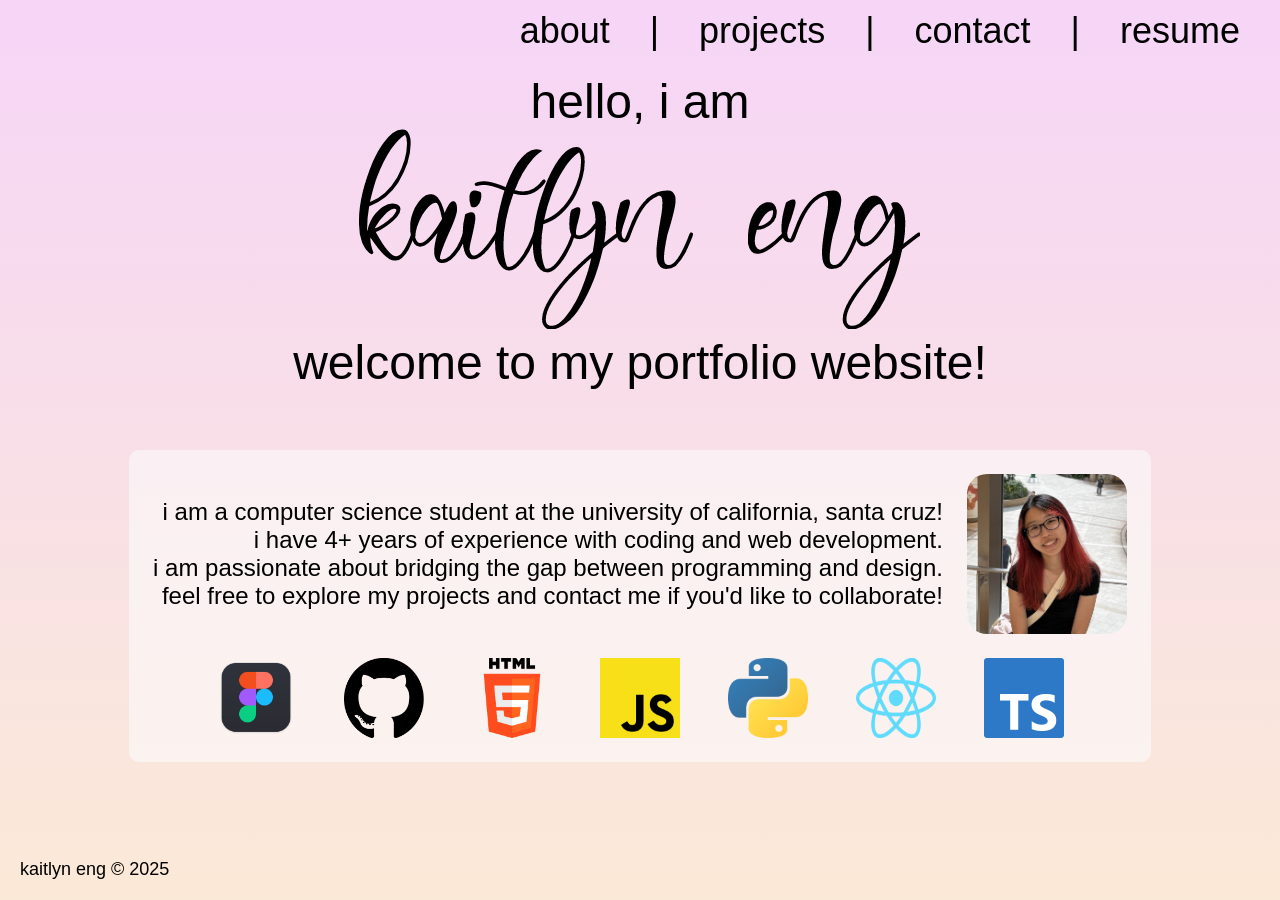
==== index.html @ c43dd1cc "added README.md, changed home to index, routed the navigation bars" ====
<!DOCTYPE html>
<html lang="en">
    <head>
        <meta charset="UTF-8">
        <meta name="viewport" content="width=device-width, initial-scale=1.0">
        <title> kaitlyn eng portfolio </title>
        <link rel="icon" href="assets/images/heart.png" type="image/png">
        <link rel="stylesheet" href="src/styles/styles.css">
        <link rel="stylesheet" href="src/styles/index.css">
        <link rel="stylesheet" href="src/styles/navbar.css">
    </head>
    <body>
        <div id= "navigation">
            <a href="src/about.html"> about </a> |
            <a href="src/projects.html"> projects </a> |
            <a href="src/contact.html"> contact </a> |
            <a href="src/resume.html"> resume </a>
        </div>
        <div id="content">
            <div id = "header-container">
                <div class = "header-text">
                    hello, i am
                </div>
                    <img id="name" src="assets/images/name.png" alt="kaitlyn eng">
                <div class = "header-text">
                    welcome to my portfolio website!
                </div>
            </div>
            <div id = "info-container">
                <div id = "about-container">
                    <div class = "about-text">
                        i am a computer science student at the university of california, santa cruz! <br />
                        i have 4+ years of experience with coding and web development. <br />
                        i am passionate about bridging the gap between programming and design. <br />
                        feel free to explore my projects and contact me if you'd like to collaborate!
                    </div>
                    <img id="profilepic" src="assets/images/kaitlyn-image.jpg" alt="kaitlyn eng profile picture">
                </div>
                <div id = "technologies-container">
                    <img class = "technologies-logo" src="assets/images/figma.png" alt="figma logo">
                    <img class = "technologies-logo" src="assets/images/github.png" alt="github logo">
                    <img class = "technologies-logo" src="assets/images/html.png" alt="html logo">
                    <img class = "technologies-logo" src="assets/images/javascript.png" alt="javascript logo">
                    <img class = "technologies-logo" src="assets/images/python.png" alt="python logo">
                    <img class = "technologies-logo" src="assets/images/react.png" alt="react logo">
                    <img class = "technologies-logo" src="assets/images/typescript.png" alt="typescript logo">
                </div>
            </div>
        </div>

        <div id = "footer">
            <div>
                kaitlyn eng &copy; 2025 
            </div>
        </div>

    </body>
    </html>
</html>
---- src/styles/styles.css ----
body{
    background-image: linear-gradient(to bottom, #f6d5f7, #fbe9d7);
    background-size: cover;
    background-position: center;
    background-repeat: no-repeat;
    background-attachment: fixed;
    margin: 0;
    padding: 0;    
    font-family: Tahoma, Verdana, sans-serif;
    display: block;
    width: 100%;
    height: 100%;
}
#footer{
    position: fixed;
    bottom: 0;
    width: 100%;
    padding: 20px;
    font-size: 18px;
}
---- src/styles/index.css ----
#content{
    display: flex;
    flex-direction: column;
    justify-content: center;
    align-items: center;
}

#header-container{
    font-size: 24px;
    text-align: center;
    margin: 12px;
}

.header-text{
    font-size: 48px;
}

#info-container{
    background-color: rgba(252, 252, 252, 0.6);
    display: flex;
    flex-direction: column;
    justify-content: center;
    align-items: center;
    align-self: center;
    margin: 48px auto;
    padding: 24px;
    font-size: 24px;
    border-radius: 10px;
}
#about-container{
    display: flex;
    flex-direction: row;
    align-items: center;
}

#about-container img{
    width: 160px;
    height: 160px;
    margin-left: 24px;
    border-radius: 20px;
}

.about-text{
    text-align: right;
}

#technologies-container{
    display: flex;
    flex-direction: row;
    justify-content: center;
    align-items: center;
    gap: 48px;
    margin-top: 24px;
}

.technologies-logo{
    width: 80px;
    height: 80px;
}
---- src/styles/navbar.css ----
#navigation{
    padding: 10px;
    font-size: 36px;
    text-align : right;
}
#navigation a{
    text-decoration: none;
    color: black;
    padding: 0 30px;
}
#navigation a:hover{
    color: white;
    cursor: pointer;
}
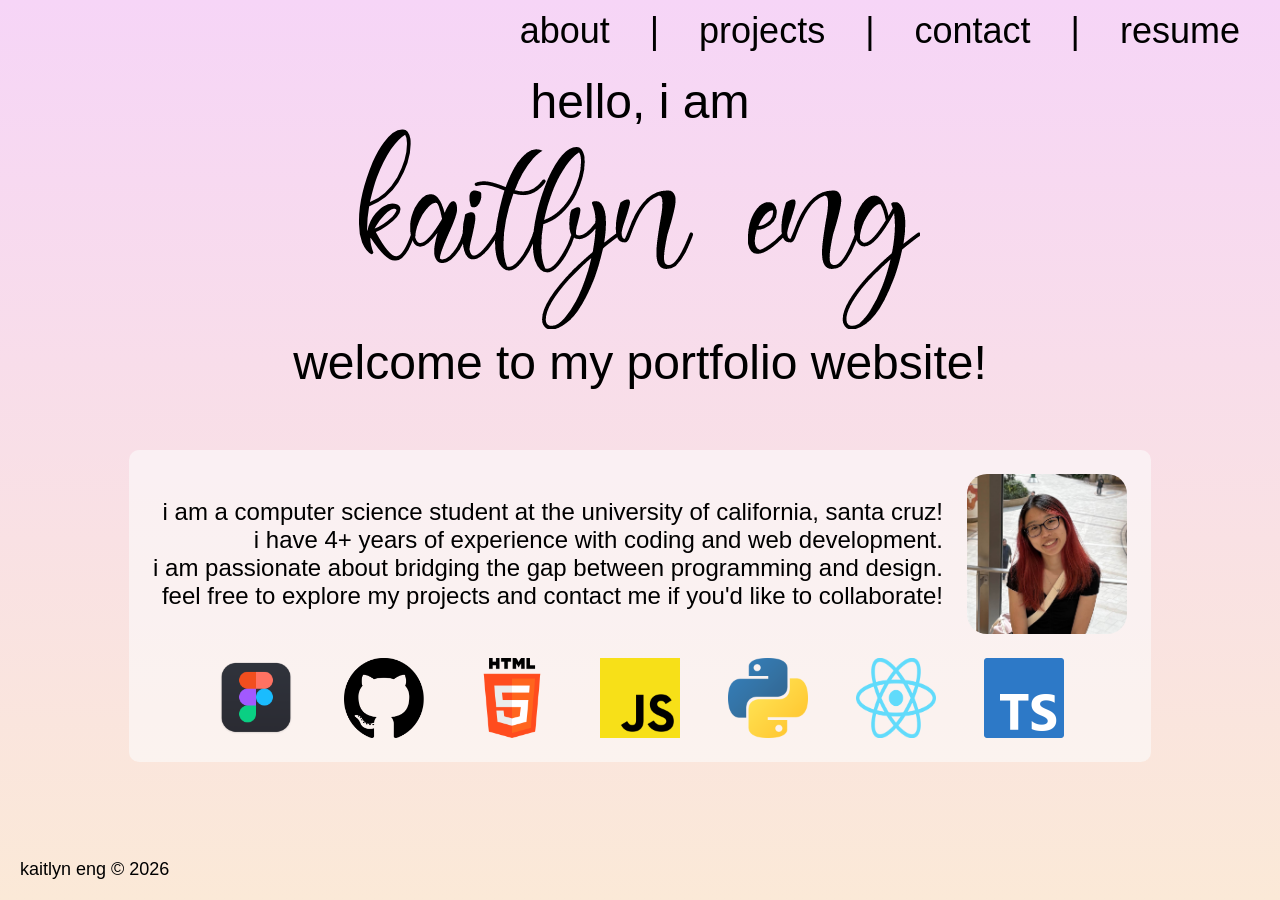
==== commit 0cd60c48: "added resume, fixed routing issues" ====
--- a/index.html
+++ b/index.html
@@ -50,7 +50,7 @@
 
         <div id = "footer">
             <div>
-                kaitlyn eng &copy; 2025 
+                kaitlyn eng &copy; 2026
             </div>
         </div>
 
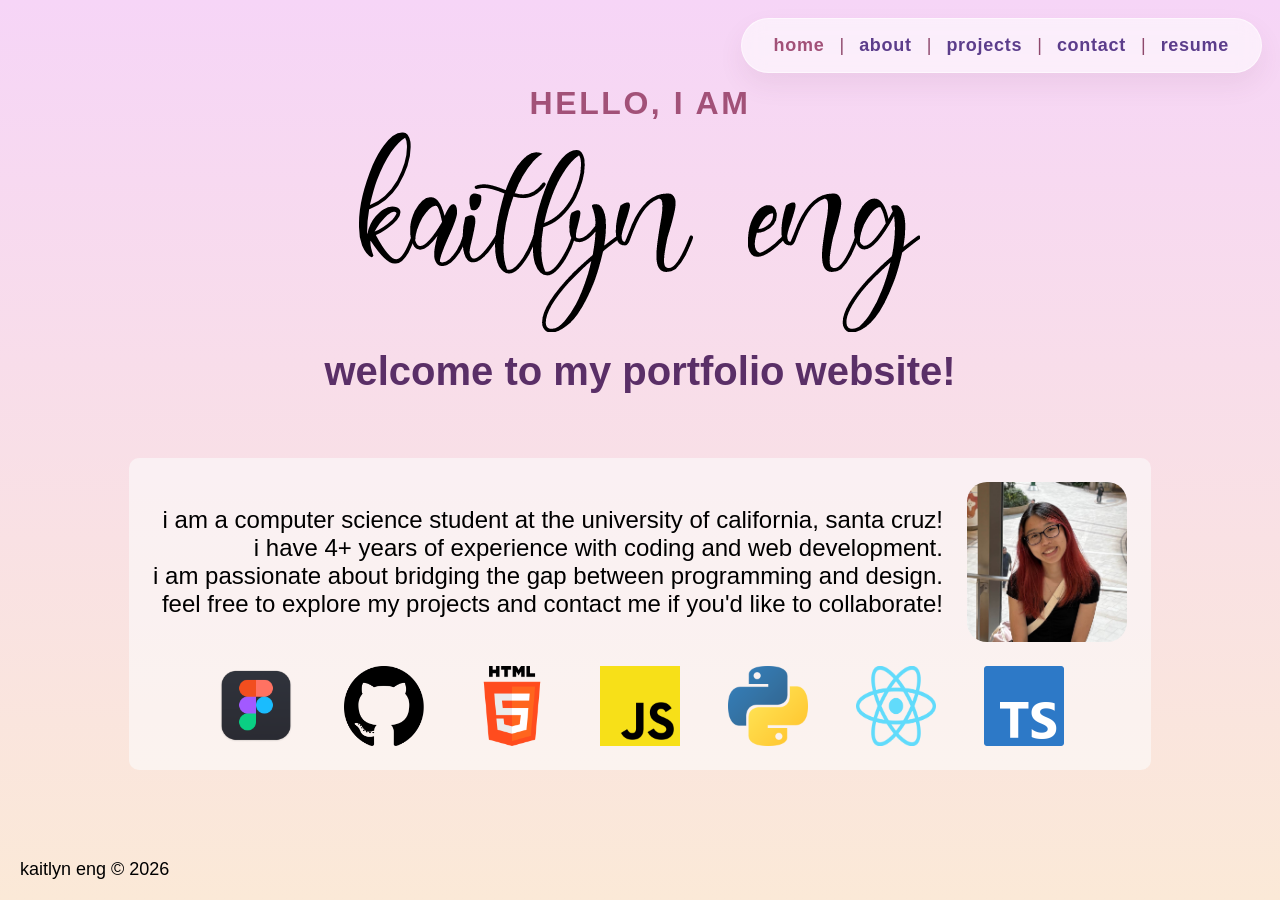
==== commit cdcd9491: "feat: contact page implemented, fix: css inconsistencies and html structure through all pages, fix: " ====
--- a/index.html
+++ b/index.html
@@ -11,6 +11,7 @@
     </head>
     <body>
         <div id= "navigation">
+            <p id = "current-page"> home </p> |
             <a href="src/about.html"> about </a> |
             <a href="src/projects.html"> projects </a> |
             <a href="src/contact.html"> contact </a> |
@@ -18,11 +19,11 @@
         </div>
         <div id="content">
             <div id = "header-container">
-                <div class = "header-text">
+                <div id = "header-label">
                     hello, i am
                 </div>
                     <img id="name" src="assets/images/name.png" alt="kaitlyn eng">
-                <div class = "header-text">
+                <div id = "header-text">
                     welcome to my portfolio website!
                 </div>
             </div>
@@ -37,13 +38,13 @@
                     <img id="profilepic" src="assets/images/kaitlyn-image.jpg" alt="kaitlyn eng profile picture">
                 </div>
                 <div id = "technologies-container">
-                    <img class = "technologies-logo" src="assets/images/figma.png" alt="figma logo">
-                    <img class = "technologies-logo" src="assets/images/github.png" alt="github logo">
-                    <img class = "technologies-logo" src="assets/images/html.png" alt="html logo">
-                    <img class = "technologies-logo" src="assets/images/javascript.png" alt="javascript logo">
-                    <img class = "technologies-logo" src="assets/images/python.png" alt="python logo">
-                    <img class = "technologies-logo" src="assets/images/react.png" alt="react logo">
-                    <img class = "technologies-logo" src="assets/images/typescript.png" alt="typescript logo">
+                    <img class = "technologies-logo" id = "figma-logo" src="assets/images/figma.png" alt="figma logo">
+                    <img class = "technologies-logo" id = "github-logo" src="assets/images/github.png" alt="github logo">
+                    <img class = "technologies-logo" id = "html-logo" src="assets/images/html.png" alt="html logo">
+                    <img class = "technologies-logo" id = "javascript-logo" src="assets/images/javascript.png" alt="javascript logo">
+                    <img class = "technologies-logo" id = "python-logo" src="assets/images/python.png" alt="python logo">
+                    <img class = "technologies-logo" id = "react-logo" src="assets/images/react.png" alt="react logo">
+                    <img class = "technologies-logo" id = "typescript-logo" src="assets/images/typescript.png" alt="typescript logo">
                 </div>
             </div>
         </div>
@@ -55,5 +56,4 @@
         </div>
 
     </body>
-    </html>
-</html>+</html>
--- a/src/styles/styles.css
+++ b/src/styles/styles.css
@@ -11,10 +11,70 @@
     width: 100%;
     height: 100%;
 }
+
 #footer{
     position: fixed;
     bottom: 0;
     width: 100%;
     padding: 20px;
     font-size: 18px;
+}
+
+@keyframes fade-up {
+    from {
+        opacity: 0;
+        transform: translateY(24px);
+    }
+    to {
+        opacity: 1;
+        transform: translateY(0);
+    }
+}
+
+@keyframes fade-in {
+    from {
+        opacity: 0;
+    }
+    to {
+        opacity: 1;
+    }
+}
+
+#header-container {
+    font-size: 24px;
+    text-align: center;
+}
+
+#header-label {
+    opacity: 0;
+    text-align: center;
+    margin: 0 0 10px;
+    font-size: 18px;
+    font-weight: 700;
+    letter-spacing: 0.08em;
+    text-transform: uppercase;
+    color: #a25178;
+    animation: fade-up 0.6s ease-out 0.12s forwards;
+}
+
+#header-text {
+    opacity: 0;
+    text-align: center;
+    max-width: 12ch;
+    margin: 0 auto;
+    font-size: 48px;
+    line-height: 1.05;
+    color: #5a2f67;
+    font-weight: 700;
+    margin-bottom: 24px;
+    animation: fade-up 0.7s ease-out 0.22s both;
+}
+
+@media (prefers-reduced-motion: reduce) {
+    #header-label,
+    #header-text {
+        animation: none;
+        opacity: 1;
+        transform: none;
+    }
 }
--- a/src/styles/index.css
+++ b/src/styles/index.css
@@ -1,18 +1,57 @@
+@keyframes fade-up {
+	from {
+		opacity: 0;
+		transform: translateY(24px);
+	}
+	to {
+		opacity: 1;
+		transform: translateY(0);
+	}
+}
+
+@keyframes fade-in {
+	from {
+		opacity: 0;
+	}
+	to {
+		opacity: 1;
+	}
+}
+
 #content{
     display: flex;
     flex-direction: column;
     justify-content: center;
     align-items: center;
+    animation: fade-in 0.45s ease-out both;
 }
 
 #header-container{
-    font-size: 24px;
-    text-align: center;
-    margin: 12px;
+    margin: 0 12px 12px;
 }
 
-.header-text{
-    font-size: 48px;
+#header-label, #name, #header-text, #info-container{
+    opacity: 0;
+}
+
+#header-label{
+    font-size: 32px;
+    animation: fade-up 0.5s ease-out 0.1s forwards;
+}
+
+#name{
+    animation: fade-up 0.6s ease-out 0.2s forwards;
+}
+
+#header-text{
+    font-size: 40px;
+    max-width: max-content;
+    animation: fade-up 0.7s ease-out 0.3s forwards;
+    margin: 12px 0 12px 0;
+}
+
+#info-container{
+    animation: fade-up 0.8s cubic-bezier(0.2, 0.65, 0.2, 1) forwards;
 }
 
 #info-container{
@@ -22,7 +61,7 @@
     justify-content: center;
     align-items: center;
     align-self: center;
-    margin: 48px auto;
+    margin: 42px auto;
     padding: 24px;
     font-size: 24px;
     border-radius: 10px;
@@ -56,4 +95,81 @@
 .technologies-logo{
     width: 80px;
     height: 80px;
+    opacity: 0;
+    animation: fade-up 0.45s ease-out forwards;
+}
+
+.technologies-logo:nth-of-type(1) { animation-delay: 0.55s; }
+.technologies-logo:nth-of-type(2) { animation-delay: 0.62s; }
+.technologies-logo:nth-of-type(3) { animation-delay: 0.69s; }
+.technologies-logo:nth-of-type(4) { animation-delay: 0.76s; }
+.technologies-logo:nth-of-type(5) { animation-delay: 0.83s; }
+.technologies-logo:nth-of-type(6) { animation-delay: 0.9s; }
+.technologies-logo:nth-of-type(7) { animation-delay: 0.97s; }
+
+#figma-logo:hover, #github-logo:hover, #html-logo:hover, #javascript-logo:hover, #python-logo:hover, #react-logo:hover, #typescript-logo:hover{
+    transform: scale(1.2);
+    transition: transform 0.3s ease-in-out;
+}
+
+@media (max-width: 430px) {
+    body{
+        width: 100%;
+        margin: 0;
+        padding: 0;
+    }
+    #header-container{
+        margin: 0;
+    }
+    #header-label, #header-text{
+        font-size: 18px;
+    }
+    #name{
+        width: 320px;
+        height: auto;
+    }
+    #about-container{
+        flex-direction: column;
+    }
+
+    #about-container img{
+        width: 360px;
+        height: 360px;
+        border-radius: 50%;
+    }
+    #info-container{
+        background-color: transparent;
+        width: 430px;
+        display: flex;
+        flex-direction: column;
+        margin: 0;
+    }
+
+    .about-text{
+        visibility: hidden;
+        display: none;
+    }
+
+    #technologies-container{
+        width: 430px;
+        gap: 0px;
+    }
+    .technologies-logo{
+        width: 40px;
+        height: 40px;
+        padding: 0 8px;
+    }
+}
+
+@media (prefers-reduced-motion: reduce) {
+    #content,
+    #header-label,
+    #name,
+    #header-text,
+    #info-container,
+    .technologies-logo {
+        animation: none;
+        opacity: 1;
+        transform: none;
+    }
 }
--- a/src/styles/navbar.css
+++ b/src/styles/navbar.css
@@ -1,14 +1,59 @@
-#navigation{
-    padding: 10px;
-    font-size: 36px;
-    text-align : right;
+#navigation {
+    width: fit-content;
+    max-width: calc(100% - 32px);
+    margin: 18px 18px 12px auto;
+    padding: 14px 22px;
+    background: rgba(255, 255, 255, 0.58);
+    border: 1px solid rgba(255, 255, 255, 0.55);
+    border-radius: 999px;
+    box-shadow: 0 12px 26px rgba(110, 58, 92, 0.08);
+    backdrop-filter: blur(10px);
+    text-align: right;
+    font-size: 18px;
+    line-height: 1.4;
+    color: #8e486c;
 }
-#navigation a{
+
+#navigation a,
+#current-page {
+    display: inline-block;
+    margin: 0 10px;
     text-decoration: none;
-    color: black;
-    padding: 0 30px;
+    font-size: 18px;
+    font-weight: 700;
+    letter-spacing: 0.04em;
+    text-transform: lowercase;
 }
-#navigation a:hover{
-    color: white;
+
+#navigation a {
+    color: #5c3d8b;
+    transition: color 0.18s ease, transform 0.18s ease;
+}
+
+#navigation a:hover {
+    color: #c74d85;
     cursor: pointer;
+    transform: translateY(-1px);
+}
+
+#current-page {
+    margin-top: 0;
+    margin-bottom: 0;
+    color: #a25178;
+}
+
+@media (max-width: 430px) {
+    #navigation {
+        max-width: calc(100% - 20px);
+        margin: 10px 10px 10px auto;
+        padding: 12px 14px;
+        font-size: 13px;
+        border-radius: 24px;
+    }
+
+    #navigation a,
+    #current-page {
+        margin: 0 6px;
+        font-size: 13px;
+    }
 }
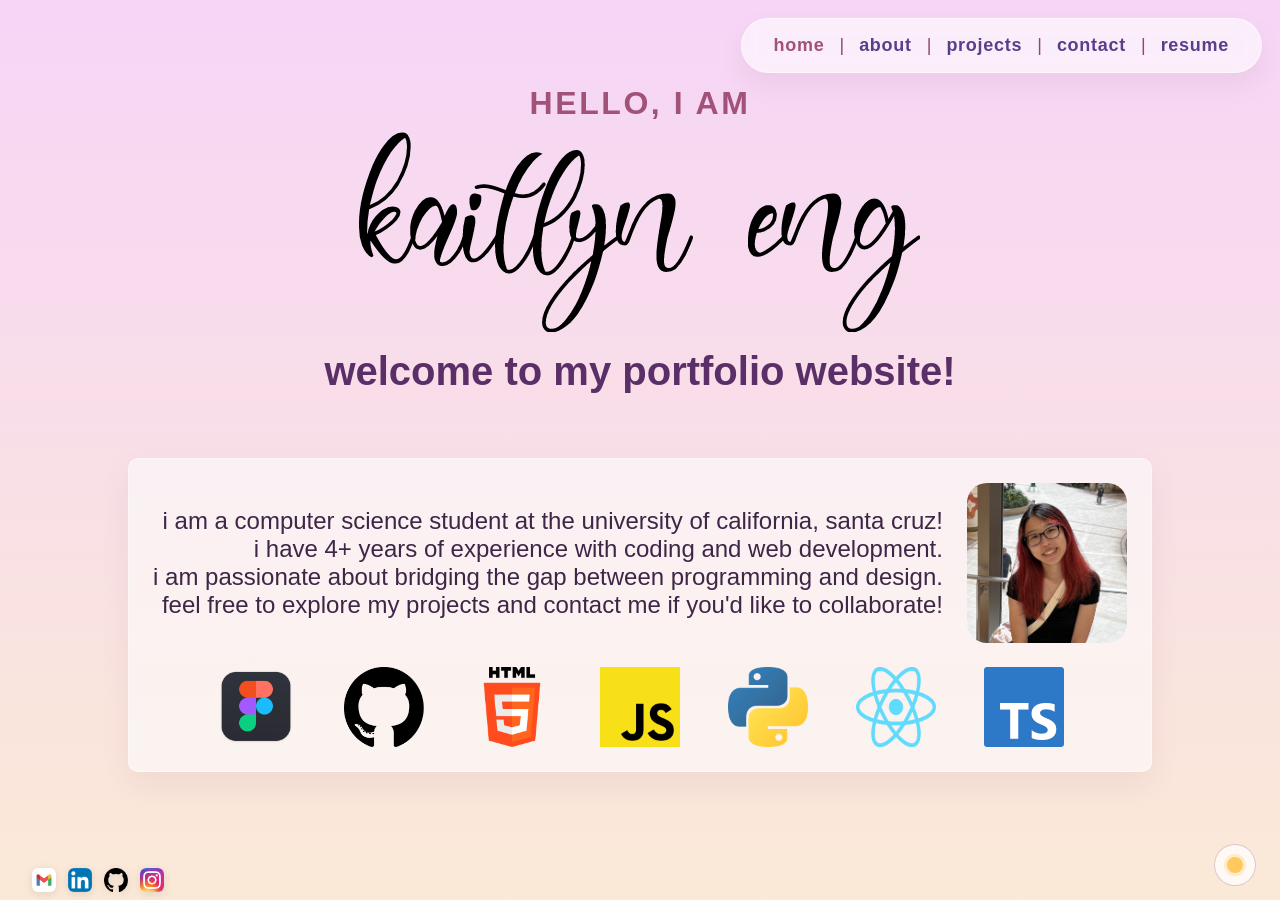
==== commit 0df05dc0: "feat: light/dark mode feature" ====
--- a/index.html
+++ b/index.html
@@ -8,6 +8,7 @@
         <link rel="stylesheet" href="src/styles/styles.css">
         <link rel="stylesheet" href="src/styles/index.css">
         <link rel="stylesheet" href="src/styles/navbar.css">
+        <script src="src/theme.js" defer></script>
     </head>
     <body>
         <div id= "navigation">
@@ -50,8 +51,22 @@
         </div>
 
         <div id = "footer">
-            <div>
+            <!-- <div id = "footer-text">
                 kaitlyn eng &copy; 2026
+            </div> -->
+            <div id = "socials">
+                <a href="mailto:kaseng@ucsc.edu" target = "_blank">
+                    <img class = "socials-logo" id = "email-logo" src="assets/images/gmail.jpg" alt="email logo">
+                </a>
+                <a href="https://www.linkedin.com/in/kaitlynseng/" target="_blank">
+                    <img class = "socials-logo" id = "linkedin-logo" src="assets/images/linkedin.png" alt="linkedin logo">
+                </a>
+                <a href="https://github.com/kaitlyn-png" target="_blank">
+                    <img class = "socials-logo" id = "github-logo" src="assets/images/github.png" alt="github logo">
+                </a>
+                <a href="https://www.instagram.com/itskaitlynbtw/" target="_blank">
+                    <img class = "socials-logo" id = "instagram-logo" src="assets/images/instagram.png" alt="instagram logo">
+                </a>
             </div>
         </div>
 
--- a/src/styles/styles.css
+++ b/src/styles/styles.css
@@ -1,23 +1,119 @@
-body{
-    background-image: linear-gradient(to bottom, #f6d5f7, #fbe9d7);
+:root {
+    --bg-start: #f6d5f7;
+    --bg-end: #fbe9d7;
+    --body-text: #3e2647;
+    --header-label: #a25178;
+    --header-text: #5a2f67;
+    --footer-text: #5a2f67;
+}
+
+body {
+    background-image: linear-gradient(to bottom, var(--bg-start), var(--bg-end));
     background-size: cover;
     background-position: center;
     background-repeat: no-repeat;
     background-attachment: fixed;
     margin: 0;
-    padding: 0;    
+    padding: 0;
     font-family: Tahoma, Verdana, sans-serif;
     display: block;
     width: 100%;
     height: 100%;
-}
-
-#footer{
+    color: var(--body-text);
+}
+
+body.theme-light {
+    --bg-start: #f6d5f7;
+    --bg-end: #fbe9d7;
+    --body-text: #3e2647;
+    --header-label: #a25178;
+    --header-text: #5a2f67;
+    --footer-text: #5a2f67;
+}
+
+body.theme-dark {
+    --bg-start: #252130;
+    --bg-end: #111217;
+    --body-text: #f3ecf7;
+    --header-label: #efc3de;
+    --header-text: #f6e6f2;
+    --footer-text: #ead7f4;
+}
+
+@media (prefers-color-scheme: dark) {
+    body:not(.theme-light):not(.theme-dark) {
+        --bg-start: #252130;
+        --bg-end: #111217;
+        --body-text: #f3ecf7;
+        --header-label: #efc3de;
+        --header-text: #f6e6f2;
+        --footer-text: #ead7f4;
+    }
+}
+
+#footer {
     position: fixed;
     bottom: 0;
     width: 100%;
-    padding: 20px;
+    padding: 20px 84px 20px 20px;
     font-size: 18px;
+    box-sizing: border-box;
+    text-align: center;
+}
+
+#footer-text {
+    text-align: center;
+    color: var(--footer-text);
+}
+
+#footer > div {
+    color: var(--footer-text);
+}
+
+#socials {
+    position: absolute;
+    top: 50%;
+    left: 20px;
+    transform: translateY(-50%);
+    display: flex;
+    align-items: center;
+}
+
+#socials a {
+    display: inline-flex;
+    align-items: center;
+}
+
+.socials-logo {
+    width: 24px;
+    height: 24px;
+    margin-left: 12px;
+    filter: drop-shadow(0 2px 4px rgba(0, 0, 0, 0.1));
+    object-fit: cover;
+    border-radius: 6px;
+}
+
+.socials-logo:hover {
+    transform: translateY(-1px) scale(1.08);
+    transition: transform 0.18s ease;
+}
+
+@media (max-width: 430px) {
+    #footer {
+        padding: 16px 64px 16px 14px;
+        font-size: 15px;
+    }
+
+    #socials {
+        left: 10px;
+    }
+
+    .socials-logo {
+        width: 20px;
+        height: 20px;
+        margin-left: 8px;
+        border-radius: 5px;
+    }
 }
 
 @keyframes fade-up {
@@ -53,7 +149,7 @@
     font-weight: 700;
     letter-spacing: 0.08em;
     text-transform: uppercase;
-    color: #a25178;
+    color: var(--header-label);
     animation: fade-up 0.6s ease-out 0.12s forwards;
 }
 
@@ -64,7 +160,7 @@
     margin: 0 auto;
     font-size: 48px;
     line-height: 1.05;
-    color: #5a2f67;
+    color: var(--header-text);
     font-weight: 700;
     margin-bottom: 24px;
     animation: fade-up 0.7s ease-out 0.22s both;
@@ -77,4 +173,84 @@
         opacity: 1;
         transform: none;
     }
+}
+
+body.theme-dark #navigation {
+    background: rgba(26, 29, 37, 0.72);
+    border-color: rgba(230, 206, 230, 0.18);
+    box-shadow: 0 12px 26px rgba(5, 8, 14, 0.45);
+    color: #ead7f4;
+}
+
+body.theme-dark #navigation a {
+    color: #efaef1;
+}
+
+body.theme-dark #navigation a:hover {
+    color: #ffffff;
+}
+
+body.theme-dark #current-page {
+    color: #ffffff;
+}
+
+body.theme-dark #info-container,
+body.theme-dark .about-panel,
+body.theme-dark #experience,
+body.theme-dark #coursework,
+body.theme-dark .contact-card,
+body.theme-dark .project-card,
+body.theme-dark .reach-card,
+body.theme-dark .reach-card .contact-list li,
+body.theme-dark :is(.experience-item, .course-year) {
+    background: rgba(24, 28, 38, 0.72);
+    border-color: rgba(226, 197, 225, 0.16);
+    color: #f3ecf7;
+    box-shadow: 0 14px 30px rgba(5, 8, 14, 0.32);
+}
+
+body.theme-dark .tag {
+    background: rgba(241, 186, 223, 0.16);
+    color: #ffd2ea;
+}
+
+body.theme-dark .project-title,
+body.theme-dark #projects-footer,
+body.theme-dark h2,
+body.theme-dark h4,
+body.theme-dark .experience-meta,
+body.theme-dark .experience-skills,
+body.theme-dark .contact-label,
+body.theme-dark :is(.experience-item, .course-year) summary {
+    color: #ffd2ea;
+}
+
+body.theme-dark .project-description,
+body.theme-dark .contact-card a,
+body.theme-dark .project-links a {
+    color: #f3ecf7;
+}
+
+body.theme-dark,
+body.theme-dark #about-me p,
+body.theme-dark .experience-item p,
+body.theme-dark li,
+body.theme-dark .contact-card p,
+body.theme-dark .contact-card li,
+body.theme-dark #resume-content p {
+    color: #f6effa;
+}
+
+body.theme-dark .project-links a:hover {
+    color: #1a1420;
+    background: #ffd2ea;
+}
+
+body.theme-dark #resume-content object {
+    border-color: rgba(233, 211, 235, 0.5);
+}
+
+body.theme-dark #name,
+body.theme-dark #github-logo {
+    filter: invert(100%);
 }
--- a/src/styles/index.css
+++ b/src/styles/index.css
@@ -65,6 +65,8 @@
     padding: 24px;
     font-size: 24px;
     border-radius: 10px;
+    border:rgba(252, 252, 252, 0.6) solid 1px;
+    box-shadow: 0 14px 30px rgba(110, 58, 92, 0.08);
 }
 #about-container{
     display: flex;
@@ -107,7 +109,7 @@
 .technologies-logo:nth-of-type(6) { animation-delay: 0.9s; }
 .technologies-logo:nth-of-type(7) { animation-delay: 0.97s; }
 
-#figma-logo:hover, #github-logo:hover, #html-logo:hover, #javascript-logo:hover, #python-logo:hover, #react-logo:hover, #typescript-logo:hover{
+.technologies-logo:hover{
     transform: scale(1.2);
     transition: transform 0.3s ease-in-out;
 }
--- a/src/styles/navbar.css
+++ b/src/styles/navbar.css
@@ -42,6 +42,71 @@
     color: #a25178;
 }
 
+@keyframes theme-toggle-pop {
+    0% { transform: scale(1) rotate(0deg); }
+    50% { transform: scale(1.12) rotate(16deg); }
+    100% { transform: scale(1) rotate(0deg); }
+}
+
+.theme-toggle {
+    appearance: none;
+    border: 1px solid rgba(137, 83, 117, 0.3);
+    background: rgba(255, 255, 255, 0.72);
+    width: 42px;
+    height: 42px;
+    border-radius: 999px;
+    padding: 0;
+    cursor: pointer;
+    position: absolute;
+    right: 24px;
+    bottom: 14px;
+    z-index: 3;
+    transition: transform 0.18s ease, box-shadow 0.18s ease, border-color 0.18s ease;
+}
+
+.theme-toggle.is-animating {
+    animation: theme-toggle-pop 0.35s ease;
+}
+
+.theme-toggle:hover {
+    transform: translateY(-1px);
+    border-color: rgba(199, 77, 133, 0.65);
+    box-shadow: 0 8px 16px rgba(110, 58, 92, 0.16);
+}
+
+.theme-toggle-icon {
+    position: relative;
+    display: block;
+    width: 16px;
+    height: 16px;
+    margin: 0 auto;
+    border-radius: 50%;
+    background: #ffc95e;
+    box-shadow: 0 0 0 3px rgba(255, 201, 94, 0.3);
+    transition: background 0.2s ease, box-shadow 0.2s ease;
+}
+
+body.theme-dark .theme-toggle {
+    border-color: rgba(235, 199, 221, 0.35);
+    background: rgba(31, 31, 40, 0.8);
+}
+
+body.theme-dark .theme-toggle-icon {
+    background: #f4ecff;
+    box-shadow: none;
+}
+
+body.theme-dark .theme-toggle-icon::after {
+    content: "";
+    position: absolute;
+    top: 1px;
+    left: 7px;
+    width: 14px;
+    height: 14px;
+    border-radius: 50%;
+    background: #1f1f28;
+}
+
 @media (max-width: 430px) {
     #navigation {
         max-width: calc(100% - 20px);
@@ -56,4 +121,16 @@
         margin: 0 6px;
         font-size: 13px;
     }
+
+    .theme-toggle {
+        width: 36px;
+        height: 36px;
+        right: 16px;
+        bottom: 10px;
+    }
+
+    .theme-toggle-icon {
+        width: 13px;
+        height: 13px;
+    }
 }
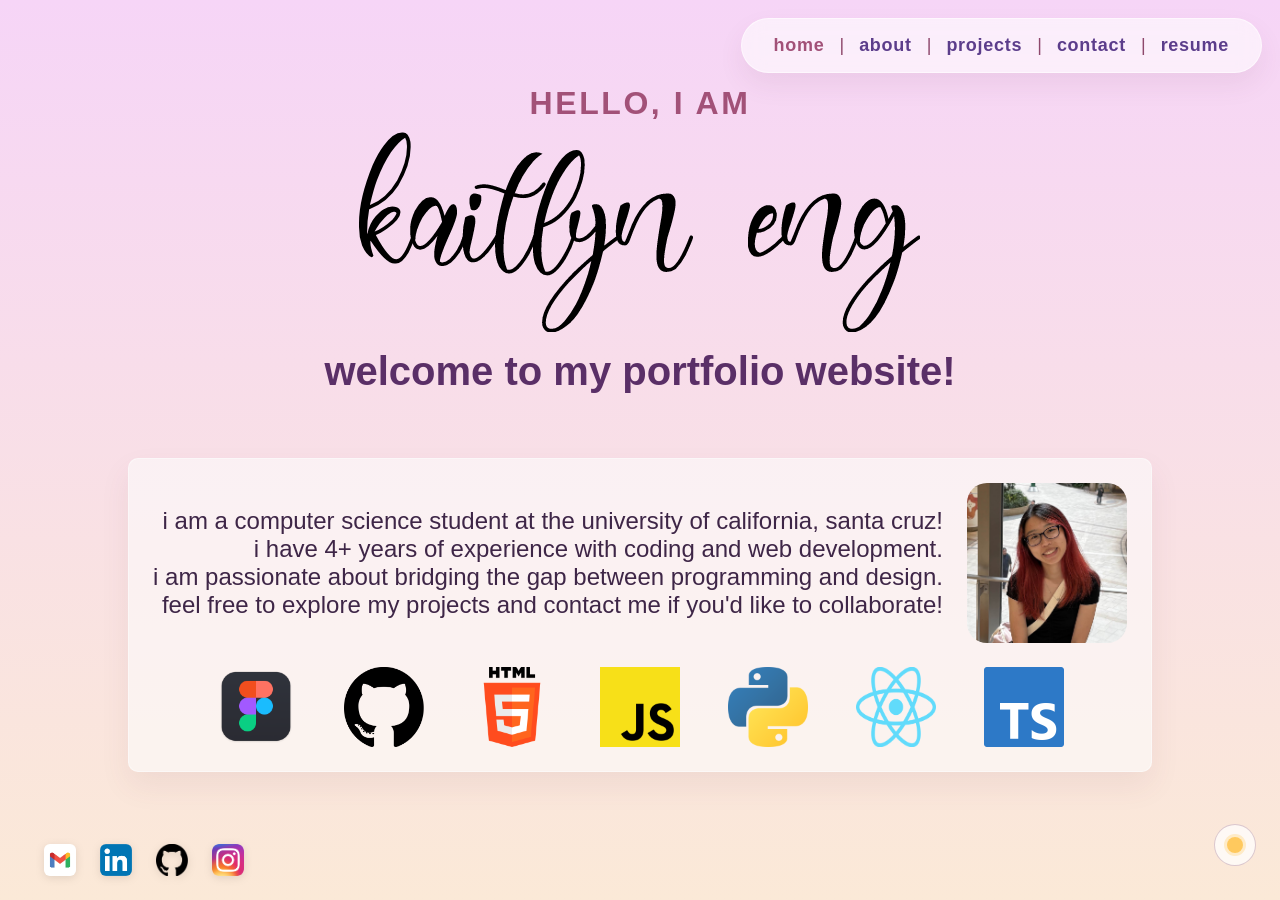
==== commit c8cb5c7c: "fit: code quality update Co-authored-by: Copilot <copilot@github.com>" ====
--- a/index.html
+++ b/index.html
@@ -11,26 +11,29 @@
         <script src="src/theme.js" defer></script>
     </head>
     <body>
-        <div id= "navigation">
-            <p id = "current-page"> home </p> |
+        
+        <div id="navigation">
+            <p id="current-page"> home </p> |
             <a href="src/about.html"> about </a> |
             <a href="src/projects.html"> projects </a> |
             <a href="src/contact.html"> contact </a> |
             <a href="src/resume.html"> resume </a>
         </div>
+
         <div id="content">
-            <div id = "header-container">
-                <div id = "header-label">
+            <div id="header-container">
+                <div id="header-label">
                     hello, i am
                 </div>
                     <img id="name" src="assets/images/name.png" alt="kaitlyn eng">
-                <div id = "header-text">
+                <div id="header-text">
                     welcome to my portfolio website!
                 </div>
             </div>
-            <div id = "info-container">
-                <div id = "about-container">
-                    <div class = "about-text">
+
+            <div id="info-container">
+                <div id="about-container" onclick="window.location.href='src/contact.html';">
+                    <div class="about-text">
                         i am a computer science student at the university of california, santa cruz! <br />
                         i have 4+ years of experience with coding and web development. <br />
                         i am passionate about bridging the gap between programming and design. <br />
@@ -38,34 +41,31 @@
                     </div>
                     <img id="profilepic" src="assets/images/kaitlyn-image.jpg" alt="kaitlyn eng profile picture">
                 </div>
-                <div id = "technologies-container">
-                    <img class = "technologies-logo" id = "figma-logo" src="assets/images/figma.png" alt="figma logo">
-                    <img class = "technologies-logo" id = "github-logo" src="assets/images/github.png" alt="github logo">
-                    <img class = "technologies-logo" id = "html-logo" src="assets/images/html.png" alt="html logo">
-                    <img class = "technologies-logo" id = "javascript-logo" src="assets/images/javascript.png" alt="javascript logo">
-                    <img class = "technologies-logo" id = "python-logo" src="assets/images/python.png" alt="python logo">
-                    <img class = "technologies-logo" id = "react-logo" src="assets/images/react.png" alt="react logo">
-                    <img class = "technologies-logo" id = "typescript-logo" src="assets/images/typescript.png" alt="typescript logo">
+                <div id="technologies-container">
+                    <img class="technologies-logo" id="figma-logo" src="assets/images/figma.png" alt="Figma">
+                    <img class="technologies-logo" id="github-logo" src="assets/images/github.png" alt="GitHub">
+                    <img class="technologies-logo" id="html-logo" src="assets/images/html.png" alt="HTML">
+                    <img class="technologies-logo" id="javascript-logo" src="assets/images/javascript.png" alt="JavaScript">
+                    <img class="technologies-logo" id="python-logo" src="assets/images/python.png" alt="Python">
+                    <img class="technologies-logo" id="react-logo" src="assets/images/react.png" alt="React">
+                    <img class="technologies-logo" id="typescript-logo" src="assets/images/typescript.png" alt="TypeScript">
                 </div>
             </div>
         </div>
 
-        <div id = "footer">
-            <!-- <div id = "footer-text">
-                kaitlyn eng &copy; 2026
-            </div> -->
-            <div id = "socials">
+        <div id="footer">
+            <div id="socials">
                 <a href="mailto:kaseng@ucsc.edu" target = "_blank">
-                    <img class = "socials-logo" id = "email-logo" src="assets/images/gmail.jpg" alt="email logo">
+                    <img class="socials-logo" id="email-logo" src="assets/images/gmail.jpg" alt="email logo">
                 </a>
                 <a href="https://www.linkedin.com/in/kaitlynseng/" target="_blank">
-                    <img class = "socials-logo" id = "linkedin-logo" src="assets/images/linkedin.png" alt="linkedin logo">
+                    <img class="socials-logo" id ="linkedin-logo" src="assets/images/linkedin.png" alt="linkedin logo">
                 </a>
                 <a href="https://github.com/kaitlyn-png" target="_blank">
-                    <img class = "socials-logo" id = "github-logo" src="assets/images/github.png" alt="github logo">
+                    <img class="socials-logo" id="github-logo" src="assets/images/github.png" alt="github logo">
                 </a>
                 <a href="https://www.instagram.com/itskaitlynbtw/" target="_blank">
-                    <img class = "socials-logo" id = "instagram-logo" src="assets/images/instagram.png" alt="instagram logo">
+                    <img class="socials-logo" id="instagram-logo" src="assets/images/instagram.png" alt="instagram logo">
                 </a>
             </div>
         </div>
--- a/src/styles/styles.css
+++ b/src/styles/styles.css
@@ -59,6 +59,7 @@
     font-size: 18px;
     box-sizing: border-box;
     text-align: center;
+    margin-bottom: 20px;
 }
 
 #footer-text {
@@ -85,9 +86,9 @@
 }
 
 .socials-logo {
-    width: 24px;
-    height: 24px;
-    margin-left: 12px;
+    width: 32px;
+    height: 32px;
+    margin-left: 24px;
     filter: drop-shadow(0 2px 4px rgba(0, 0, 0, 0.1));
     object-fit: cover;
     border-radius: 6px;
--- a/src/styles/index.css
+++ b/src/styles/index.css
@@ -68,13 +68,19 @@
     border:rgba(252, 252, 252, 0.6) solid 1px;
     box-shadow: 0 14px 30px rgba(110, 58, 92, 0.08);
 }
+
+#info-container:hover{
+    box-shadow: 0 14px 30px rgba(110, 58, 92, 0.16);
+    cursor: pointer;
+}
+
 #about-container{
     display: flex;
     flex-direction: row;
     align-items: center;
 }
 
-#about-container img{
+#profilepic{
     width: 160px;
     height: 160px;
     margin-left: 24px;
@@ -108,11 +114,6 @@
 .technologies-logo:nth-of-type(5) { animation-delay: 0.83s; }
 .technologies-logo:nth-of-type(6) { animation-delay: 0.9s; }
 .technologies-logo:nth-of-type(7) { animation-delay: 0.97s; }
-
-.technologies-logo:hover{
-    transform: scale(1.2);
-    transition: transform 0.3s ease-in-out;
-}
 
 @media (max-width: 430px) {
     body{
